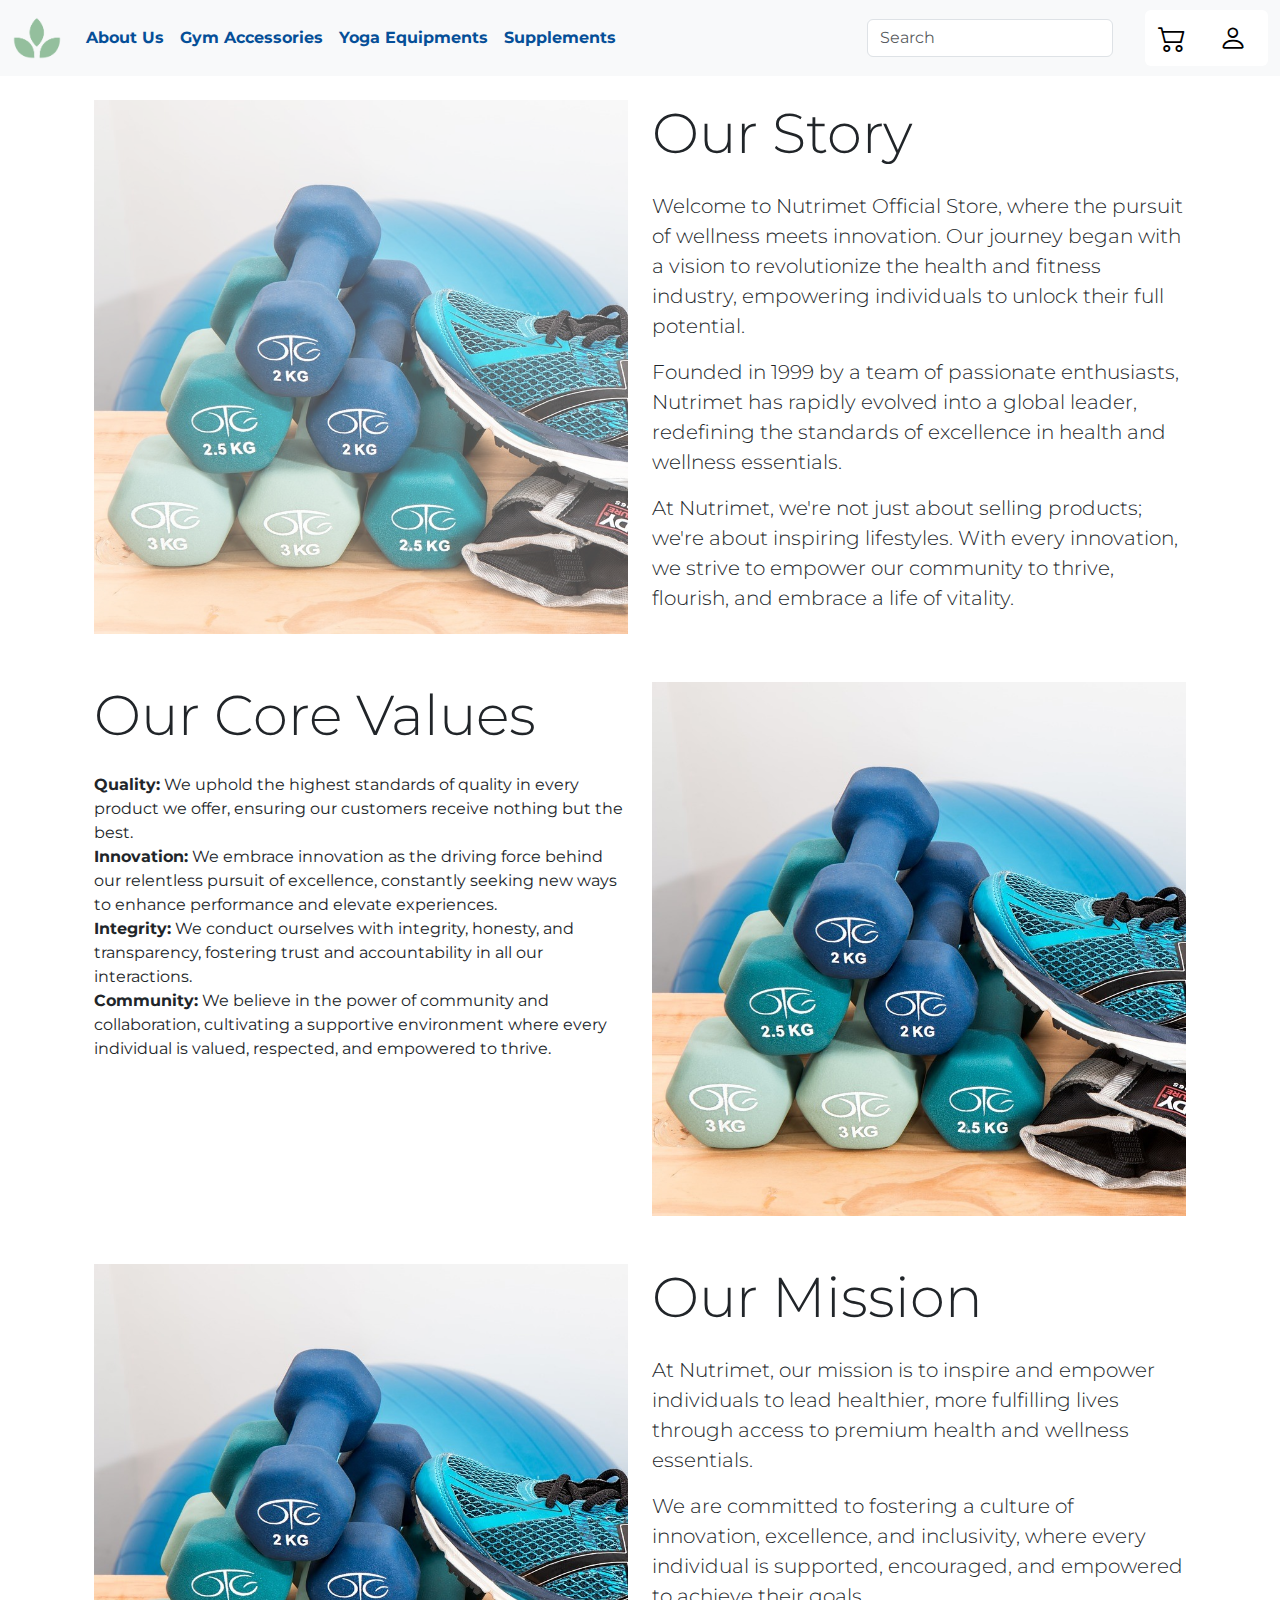
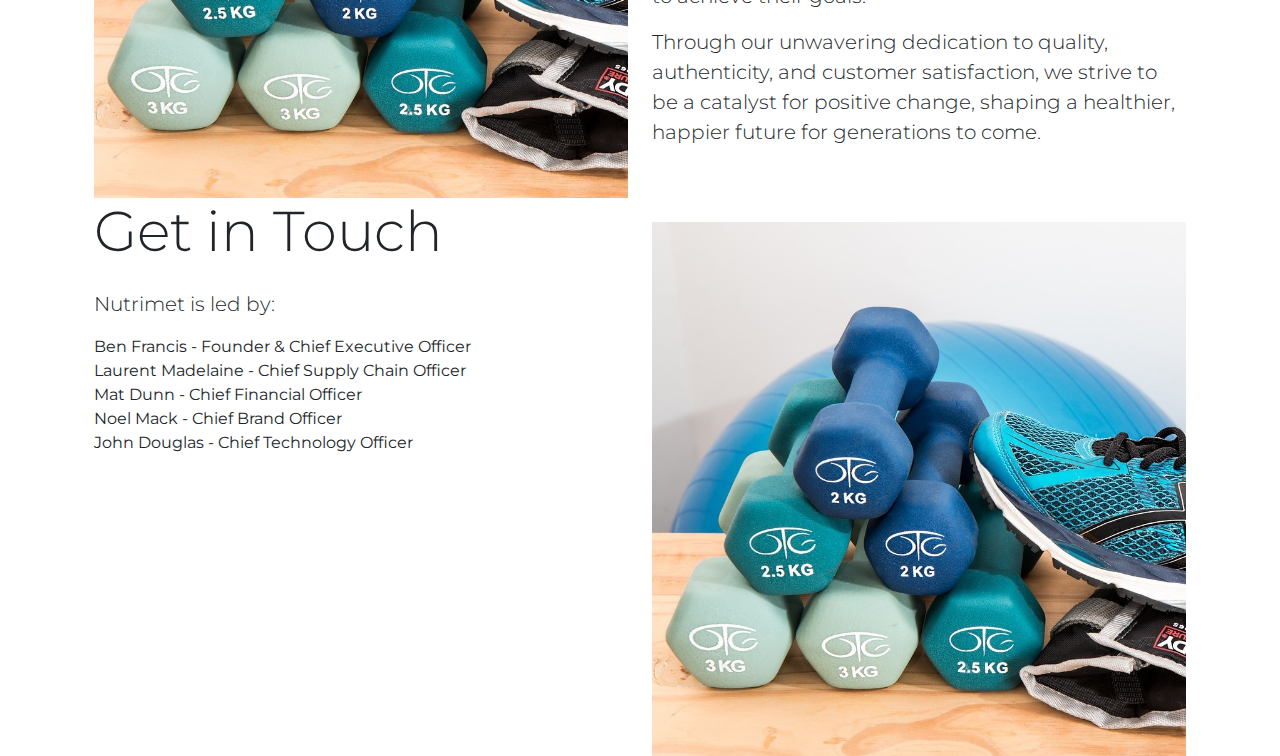
==== html/aboutus.html @ d19e6b99 "resolved" ====
<!DOCTYPE html>
<html lang="en">

<head>
    <meta charset="UTF-8">
    <meta name="viewport" content="width=device-width, initial-scale=1.0">
    <!-- Favicon -->
    <link rel="icon" href="./media/images/logo/main.png" type="image/x-icon" />
    <title>Nutrimet Official Store - Health & Wellness Essentials</title>
    <!-- Bootstrap CSS | JS | Icons CDN links -->
    <link href="https://cdn.jsdelivr.net/npm/bootstrap@5.3.3/dist/css/bootstrap.min.css" rel="stylesheet"
        integrity="sha384-QWTKZyjpPEjISv5WaRU9OFeRpok6YctnYmDr5pNlyT2bRjXh0JMhjY6hW+ALEwIH" crossorigin="anonymous">
    <script src="https://cdn.jsdelivr.net/npm/bootstrap@5.3.3/dist/js/bootstrap.bundle.min.js"
        integrity="sha384-YvpcrYf0tY3lHB60NNkmXc5s9fDVZLESaAA55NDzOxhy9GkcIdslK1eN7N6jIeHz"
        crossorigin="anonymous"></script>
    <link rel="stylesheet" href="https://cdn.jsdelivr.net/npm/bootstrap-icons@1.11.3/font/bootstrap-icons.min.css">
    <!-- Google Fonts -->
    <link rel="preconnect" href="https://fonts.googleapis.com">
    <link rel="preconnect" href="https://fonts.gstatic.com" crossorigin>
    <link
        href="https://fonts.googleapis.com/css2?family=Lato:ital,wght@0,100;0,300;0,400;0,700;0,900;1,100;1,300;1,400;1,700;1,900&family=Lexend:wght@100..900&family=Montserrat:ital,wght@0,100..900;1,100..900&family=Roboto+Flex:opsz,wght@8..144,100..1000&family=Roboto+Mono:ital,wght@0,100..700;1,100..700&family=Roboto:ital,wght@0,100;0,300;0,400;0,500;0,700;0,900;1,100;1,300;1,400;1,500;1,700;1,900&display=swap"
        rel="stylesheet">
    <!-- jQuery Reference -->
    <script src="https://code.jquery.com/jquery-3.6.0.min.js"></script>
    <!-- External CSS -->
    <link href="../css/common.css" rel="stylesheet">
    <link href="../css/about.css" rel="stylesheet">
    <!-- External JS -->
    <script src="../js/common.js"></script>
    <script src="../js/about.js"></script>
    <!-- Naming convension:
    IDs - underscore(_)
    Class - dash(-) -->
</head>

<body>
    <!-- Navbar -->
    <!-- Copy in other pages -->
    <nav class="navbar navbar-expand-lg fixed-top bg-light" id="navbar_id">
        <div class="container-fluid">
            <a class="navbar-brand active" href="../index.html">
                <img src="../media/images/logo/main.png" alt="Nutrimet" width="50">
            </a>
            <button class="navbar-toggler" type="button" data-bs-toggle="collapse" data-bs-target="#navbar_supported_content" aria-controls="navbar_supported_content" aria-expanded="false" aria-label="Toggle navigation">
                <span class="navbar-toggler-icon"></span>
            </button>
            <div class="collapse navbar-collapse" id="navbar_supported_content">
                <ul class="navbar-nav me-auto mb-2 mb-lg-0 fw-bold">     
                    <li class="nav-item">
                        <a class="nav-link" aria-current="page" href="#">About Us</a>
                    </li>               
                    <li class="nav-item">
                        <a class="nav-link" aria-current="page" href="#">Gym Accessories</a>
                    </li>
                    <li class="nav-item">
                        <a class="nav-link" aria-current="page" href="#">Yoga Equipments</a>
                    </li>
                    <li class="nav-item">
                        <a class="nav-link" aria-current="page" href="#">Supplements</a>
                    </li>                    
                </ul>
                <form class="d-flex pe-4" role="search">
                    <input class="form-control me-2" type="search" placeholder="Search" aria-label="Search">                
                </form>

                <div class="btn-group align-items-center d-flex" role="group" id="nav_icons">
                    <button type="button" class="btn" id="nav_cart_button">
                        <i class="bi bi-cart2 fs-3"></i>
                        <span class="position-absolute top-0 start-90 translate-middle badge rounded-pill bg-danger mt-2" id="cart_items_badge"></span>
                        <a id="nav_cart" class="ps-2 text-decoration-none"></a>
                    </button>
                    <button type="button" class="btn" id="nav_login_button">
                        <i class="bi bi-person fs-3"></i>
                        <a id="nav_login" class="ps-2 text-decoration-none"></a>
                    </button>
                </div>                           

            </div>
        </div>
    </nav>

    <!-- About Us Content -->
    <div class="container">
        <section id="about-us" class="container">
            <div class="row" style="margin-top: 100px;">
                <!-- Our Story -->
                <div class="col-lg-6">
                    <img id="leadership-image" src="../media/images/test.jpg" alt="Our Story" class="img-fluid">
                </div>
                <div class="col-lg-6">
                    <h2 class="display-4 mb-4">Our Story</h2>
                    <p class="lead">Welcome to Nutrimet Official Store, where the pursuit of wellness meets innovation.
                        Our journey began with a vision to revolutionize the health and fitness industry, empowering
                        individuals to unlock their full potential.</p>
                    <p class="lead">Founded in 1999 by a team of passionate enthusiasts, Nutrimet has rapidly evolved
                        into a global leader, redefining the standards of excellence in health and wellness essentials.
                    </p>
                    <p class="lead">At Nutrimet, we're not just about selling products; we're about inspiring
                        lifestyles. With every innovation, we strive to empower our community to thrive, flourish, and
                        embrace a life of vitality.</p>
                </div>
            </div>
            <div class="row mt-5">
                <!-- Our Core Values -->
                <div class="col-lg-6 order-lg-2">
                    <img id="leadership-image" src="../media/images/test.jpg" alt="Our Core Values"
                        class="img-fluid">
                </div>
                <div class="col-lg-6 order-lg-1">
                    <h2 class="display-4 mb-4">Our Core Values</h2>
                    <ul class="list-unstyled">
                        <li><strong>Quality:</strong> We uphold the highest standards of quality in every product we
                            offer, ensuring our customers receive nothing but the best.</li>
                        <li><strong>Innovation:</strong> We embrace innovation as the driving force behind our
                            relentless pursuit of excellence, constantly seeking new ways to enhance performance and
                            elevate experiences.</li>
                        <li><strong>Integrity:</strong> We conduct ourselves with integrity, honesty, and transparency,
                            fostering trust and accountability in all our interactions.</li>
                        <li><strong>Community:</strong> We believe in the power of community and collaboration,
                            cultivating a supportive environment where every individual is valued, respected, and
                            empowered to thrive.</li>
                    </ul>
                </div>
            </div>
            <div class="row mt-5">
                <!-- Our Mission -->
                <div class="col-lg-6">
                    <img id="leadership-image" src="../media/images/test.jpg" alt="Our Mission"
                        class="img-fluid">
                </div>
                <div class="col-lg-6">
                    <h2 class="display-4 mb-4">Our Mission</h2>
                    <p class="lead">At Nutrimet, our mission is to inspire and empower individuals to lead healthier,
                        more fulfilling lives through access to premium health and wellness essentials.</p>
                    <p class="lead">We are committed to fostering a culture of innovation, excellence, and inclusivity,
                        where every individual is supported, encouraged, and empowered to achieve their goals.</p>
                    <p class="lead">Through our unwavering dedication to quality, authenticity, and customer
                        satisfaction, we strive to be a catalyst for positive change, shaping a healthier, happier
                        future for generations to come.</p>
                </div>
            </div>
            <!-- Get in Touch -->

            <div class="row">
                <div class="col-lg-6">
                    <h2 class="display-4 mb-4">Get in Touch</h2>
                    <p class="lead">Nutrimet is led by:</p>
                    <ul class="list-unstyled">
                        <li>Ben Francis - Founder & Chief Executive Officer</li>
                        <li>Laurent Madelaine - Chief Supply Chain Officer</li>
                        <li>Mat Dunn - Chief Financial Officer</li>
                        <li>Noel Mack - Chief Brand Officer</li>
                        <li>John Douglas - Chief Technology Officer</li>
                    </ul>
                </div>
                <div class="col-lg-6">
                    <img id="leadership-image" img src="../media/images/test.jpg" alt="Leadership Team"
                        class="img-fluid mt-4">
                </div>
            </div>

        </section>        
        <script src="https://cdn.jsdelivr.net/npm/bootstrap@5.3.3/dist/js/bootstrap.bundle.min.js"></script>

</body>

</html>
---- css/common.css ----
body {
    font-family: 'Montserrat', sans-serif;
}


.nav-link {    
    color: #054F98;    
    transition: background-color 0.3s ease;
    padding-left: 20px;
    border-radius: 20px;
}

.nav-link:hover {
    background-color: #054F98;
    color: white;
    padding-left: 20px;
    border-radius: 20px;
}

#nav_icons {
    margin-top: 10px;
}

#nav_icons button {
    background-color: #054F98;
    color: white;    
}

#nav_cart::before {
    content: 'Your Cart';
    color: white;
}

#nav_login::before {
    content: 'Login/Signup';
    color: white;
}

footer .btn-group {
    padding: 0px 100px;
}

footer #payment_images img {
    width: 10%;
}

/* Media query for screens with a minimum width of 768 pixels and a maximum of 1023 pixels (typical for tablets) */
@media only screen and (min-width: 768px) and (max-width: 1024px) {

}

/* Media query for screens with a minimum width of 1024 pixels (typical for desktops) */
@media only screen and (min-width: 1025px)  {
    #nav_icons {
        margin: 0;
    }
    
    #nav_icons button {
        background-color: white;
        color: black;    
    }

    #nav_cart::before, #nav_login::before {
        content: '';
    }

    footer .btn-group {
        padding: 0px 500px;
    }

    footer #payment_images img {
        width: 5%;
    }
}
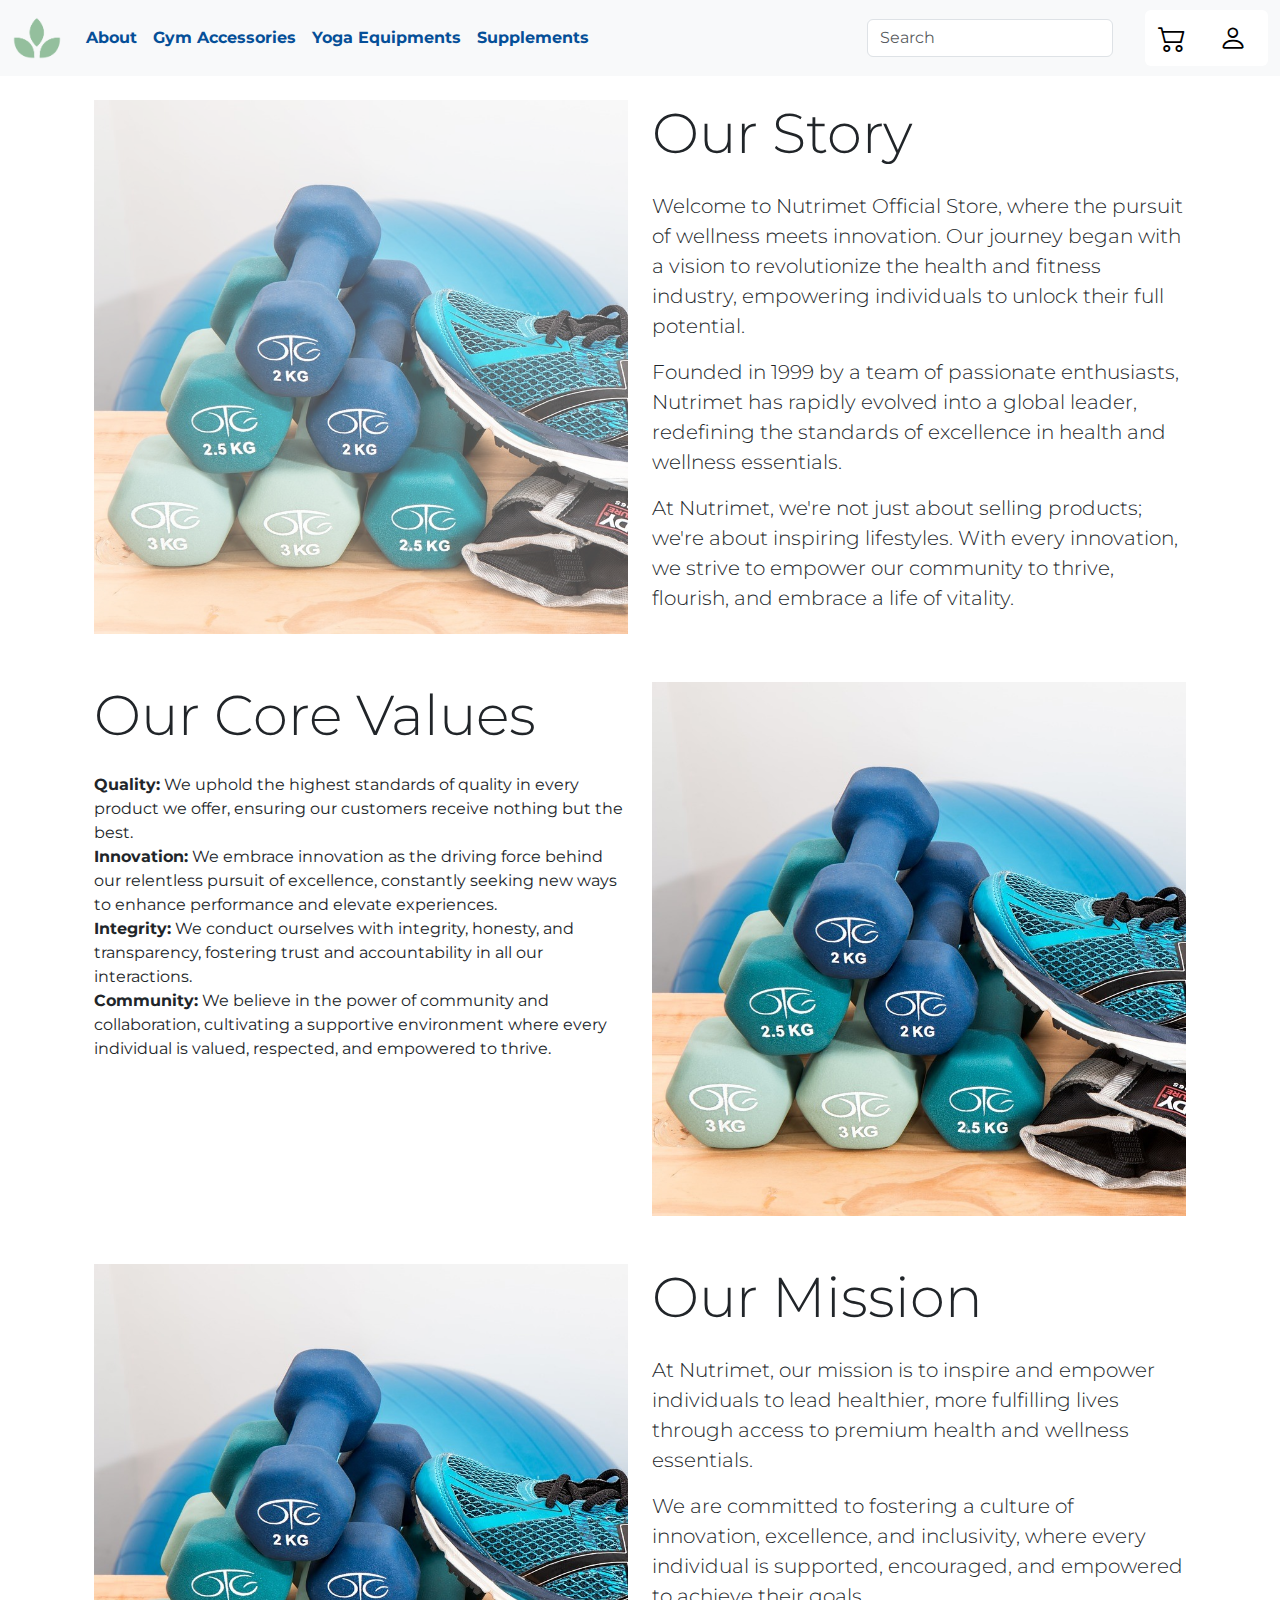
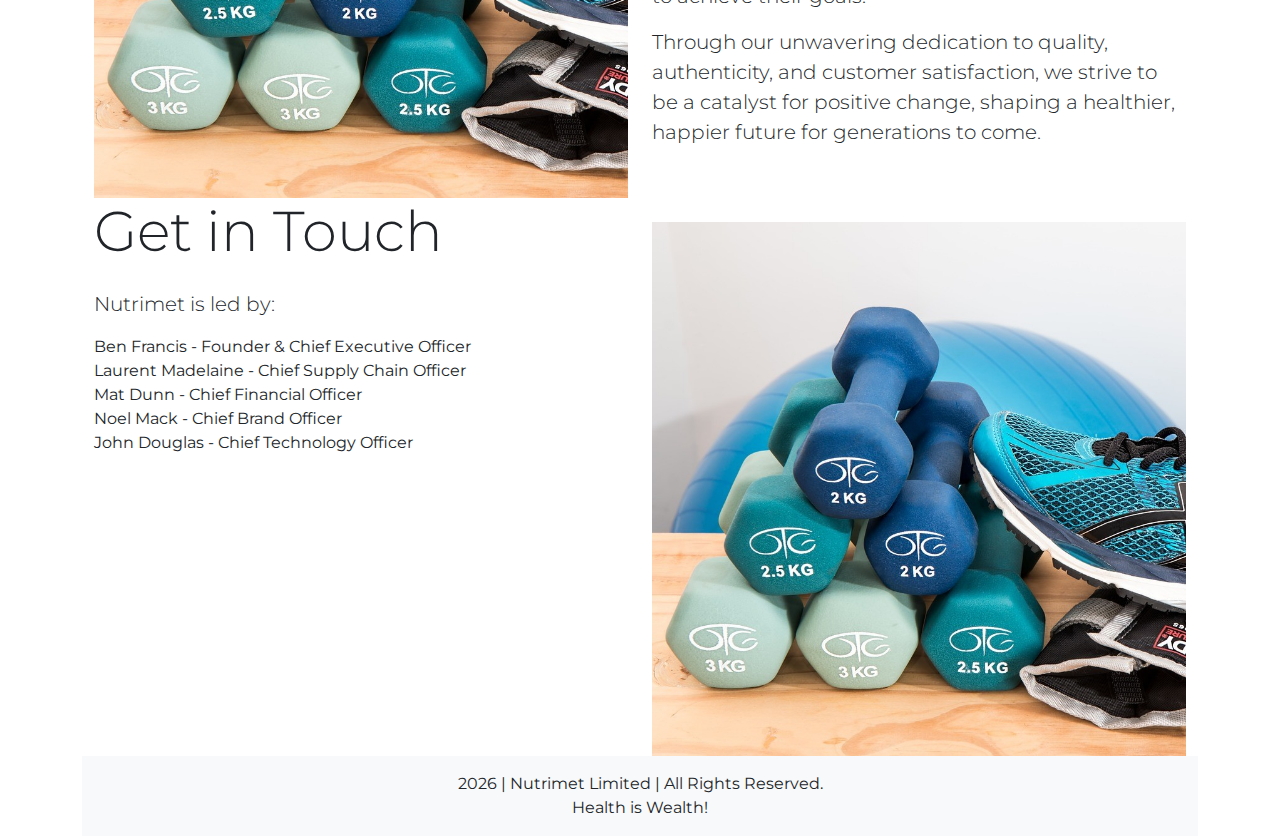
==== commit 29518e56: "Fixed FavIcon, Navbar and Footer for all Pages" ====
--- a/html/aboutus.html
+++ b/html/aboutus.html
@@ -5,8 +5,8 @@
     <meta charset="UTF-8">
     <meta name="viewport" content="width=device-width, initial-scale=1.0">
     <!-- Favicon -->
-    <link rel="icon" href="./media/images/logo/main.png" type="image/x-icon" />
-    <title>Nutrimet Official Store - Health & Wellness Essentials</title>
+    <link rel="icon" href="../media/images/logo/main.png" type="image/x-icon" />
+    <title>Nutrimet | About Us</title>
     <!-- Bootstrap CSS | JS | Icons CDN links -->
     <link href="https://cdn.jsdelivr.net/npm/bootstrap@5.3.3/dist/css/bootstrap.min.css" rel="stylesheet"
         integrity="sha384-QWTKZyjpPEjISv5WaRU9OFeRpok6YctnYmDr5pNlyT2bRjXh0JMhjY6hW+ALEwIH" crossorigin="anonymous">
@@ -47,16 +47,16 @@
             <div class="collapse navbar-collapse" id="navbar_supported_content">
                 <ul class="navbar-nav me-auto mb-2 mb-lg-0 fw-bold">     
                     <li class="nav-item">
-                        <a class="nav-link" aria-current="page" href="#">About Us</a>
+                        <a class="nav-link" aria-current="page" href="./aboutus.html">About</a>
                     </li>               
                     <li class="nav-item">
-                        <a class="nav-link" aria-current="page" href="#">Gym Accessories</a>
+                        <a class="nav-link" aria-current="page" href="./products.html">Gym Accessories</a>
                     </li>
                     <li class="nav-item">
-                        <a class="nav-link" aria-current="page" href="#">Yoga Equipments</a>
+                        <a class="nav-link" aria-current="page" href="./products.html">Yoga Equipments</a>
                     </li>
                     <li class="nav-item">
-                        <a class="nav-link" aria-current="page" href="#">Supplements</a>
+                        <a class="nav-link" aria-current="page" href="./products.html">Supplements</a>
                     </li>                    
                 </ul>
                 <form class="d-flex pe-4" role="search">
@@ -159,7 +159,21 @@
                 </div>
             </div>
 
-        </section>        
+        </section>      
+        
+        <!-- Footer -->
+    <!-- Copy in other pages -->
+    <footer class="d-flex flex-column justify-content-center text-center">
+        <div class="bg-body-tertiary">
+            <p class="pt-3">
+                <span id="current_Year"></span> |
+                Nutrimet Limited |
+                All Rights Reserved.
+                <br>
+                Health is Wealth!
+            </p>
+        </div>
+    </footer>
         <script src="https://cdn.jsdelivr.net/npm/bootstrap@5.3.3/dist/js/bootstrap.bundle.min.js"></script>
 
 </body>
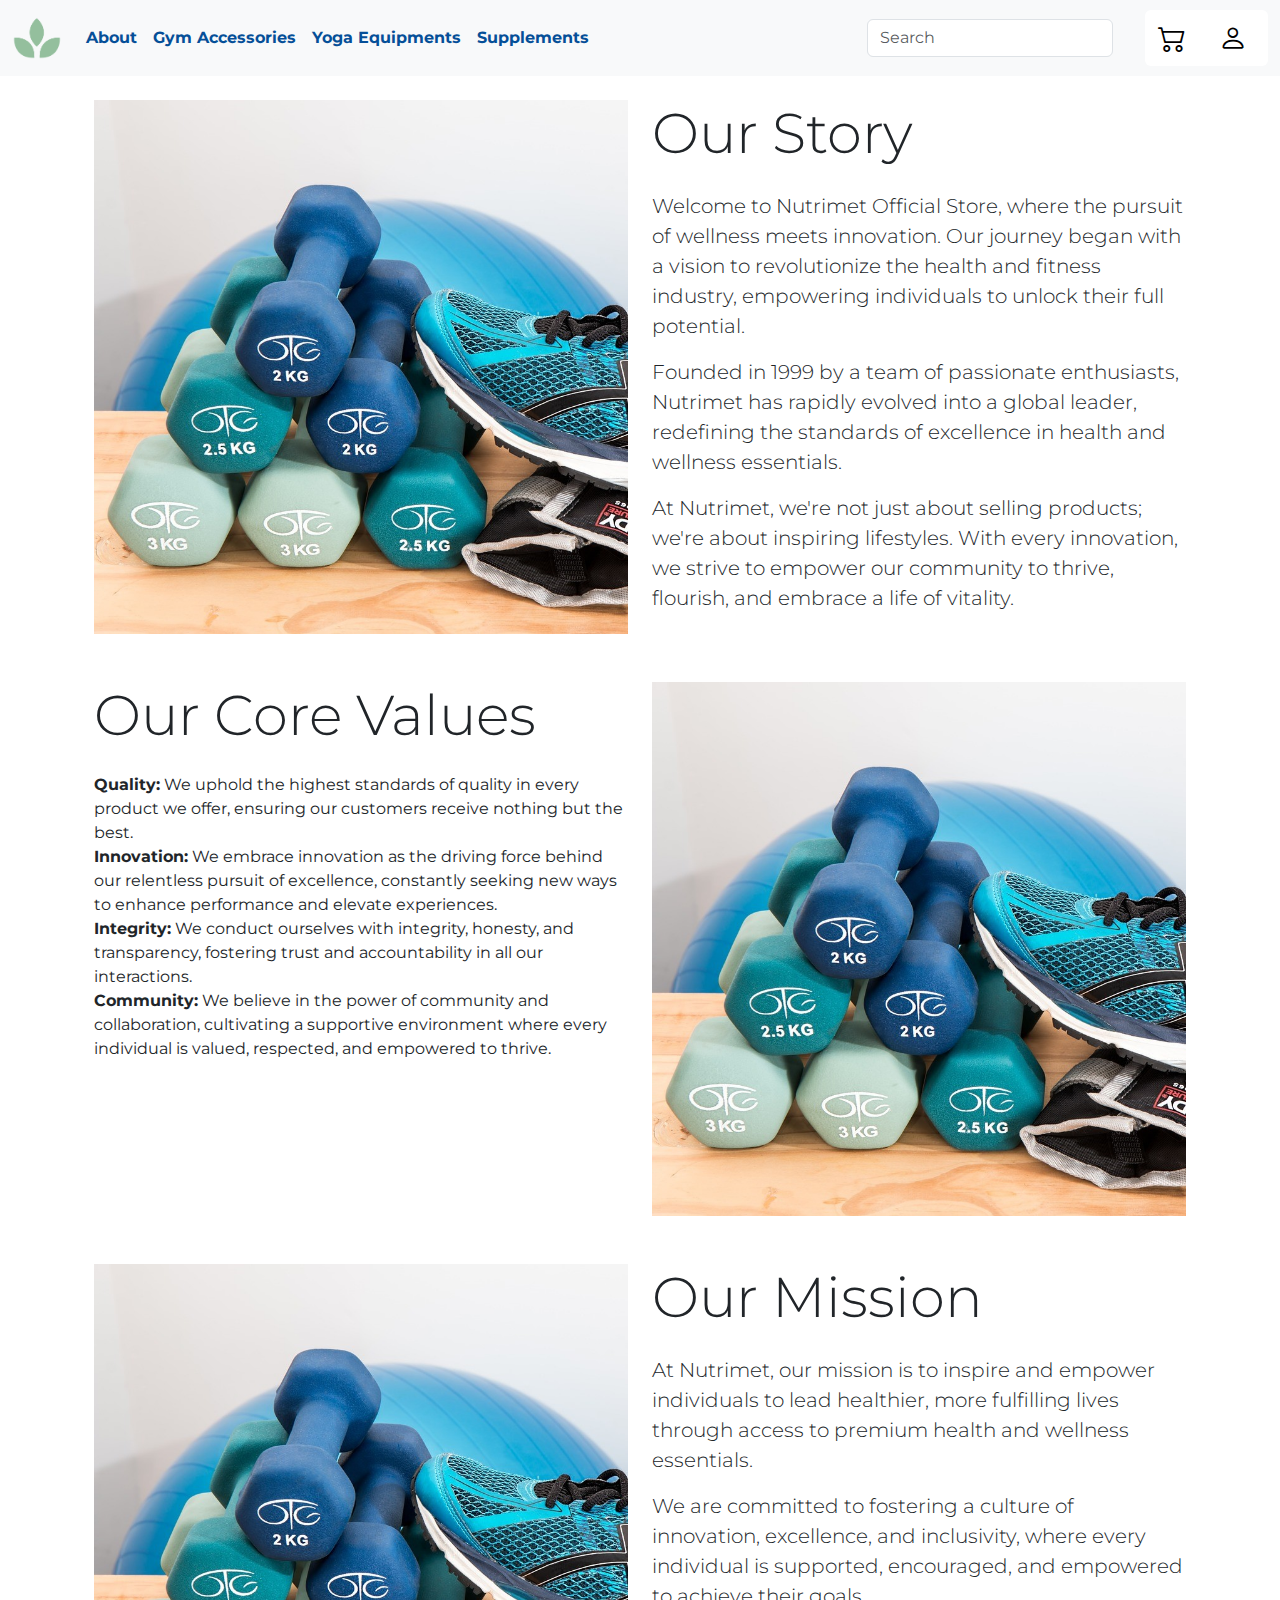
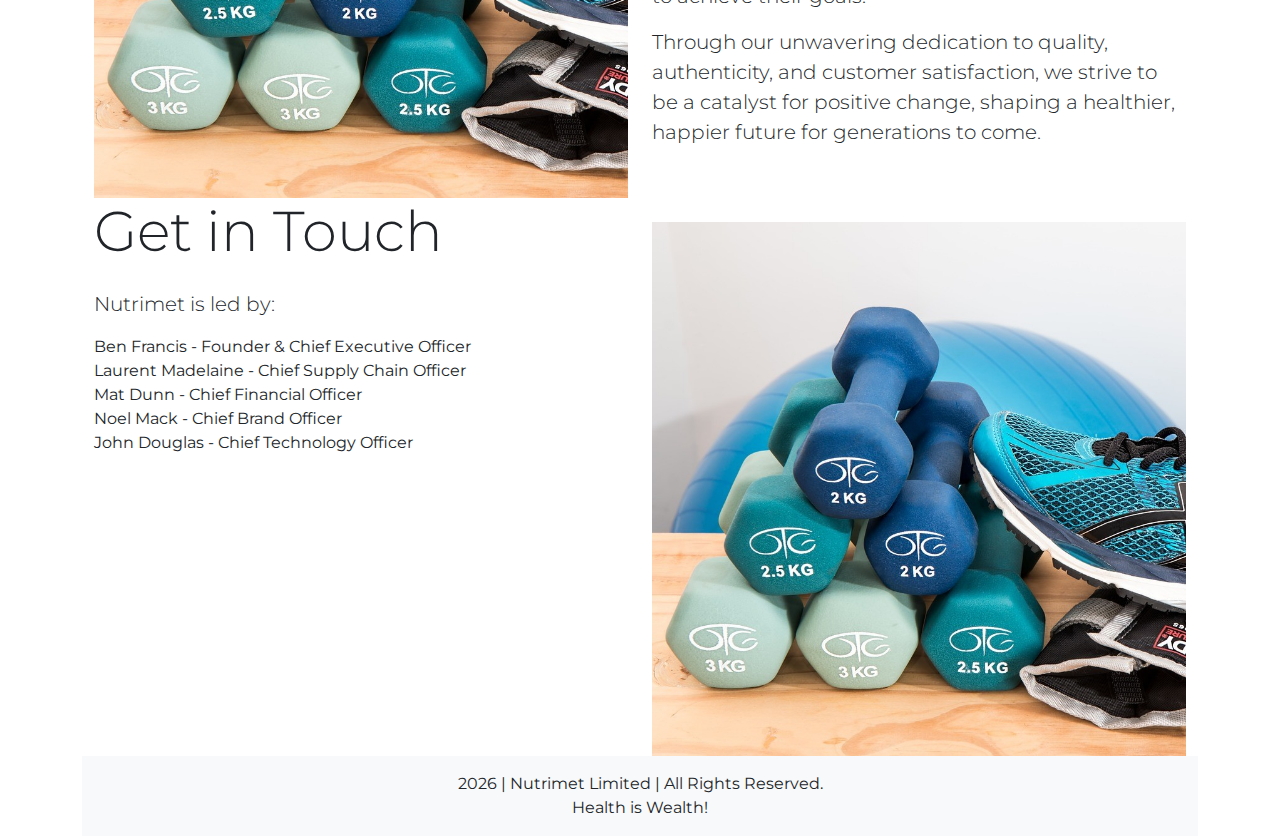
==== commit 096d3ee1: "fixed href error in product cards" ====
--- a/html/aboutus.html
+++ b/html/aboutus.html
@@ -34,6 +34,7 @@
 </head>
 
 <body>
+    
     <!-- Navbar -->
     <!-- Copy in other pages -->
     <nav class="navbar navbar-expand-lg fixed-top bg-light" id="navbar_id">
@@ -41,14 +42,16 @@
             <a class="navbar-brand active" href="../index.html">
                 <img src="../media/images/logo/main.png" alt="Nutrimet" width="50">
             </a>
-            <button class="navbar-toggler" type="button" data-bs-toggle="collapse" data-bs-target="#navbar_supported_content" aria-controls="navbar_supported_content" aria-expanded="false" aria-label="Toggle navigation">
+            <button class="navbar-toggler" type="button" data-bs-toggle="collapse"
+                data-bs-target="#navbar_supported_content" aria-controls="navbar_supported_content"
+                aria-expanded="false" aria-label="Toggle navigation">
                 <span class="navbar-toggler-icon"></span>
             </button>
             <div class="collapse navbar-collapse" id="navbar_supported_content">
-                <ul class="navbar-nav me-auto mb-2 mb-lg-0 fw-bold">     
+                <ul class="navbar-nav me-auto mb-2 mb-lg-0 fw-bold">
                     <li class="nav-item">
                         <a class="nav-link" aria-current="page" href="./aboutus.html">About</a>
-                    </li>               
+                    </li>
                     <li class="nav-item">
                         <a class="nav-link" aria-current="page" href="./products.html">Gym Accessories</a>
                     </li>
@@ -57,28 +60,27 @@
                     </li>
                     <li class="nav-item">
                         <a class="nav-link" aria-current="page" href="./products.html">Supplements</a>
-                    </li>                    
+                    </li>
                 </ul>
                 <form class="d-flex pe-4" role="search">
-                    <input class="form-control me-2" type="search" placeholder="Search" aria-label="Search">                
+                    <input class="form-control me-2" type="search" placeholder="Search" aria-label="Search">
                 </form>
-
                 <div class="btn-group align-items-center d-flex" role="group" id="nav_icons">
                     <button type="button" class="btn" id="nav_cart_button">
                         <i class="bi bi-cart2 fs-3"></i>
-                        <span class="position-absolute top-0 start-90 translate-middle badge rounded-pill bg-danger mt-2" id="cart_items_badge"></span>
+                        <span
+                            class="position-absolute top-0 start-90 translate-middle badge rounded-pill bg-danger mt-2"
+                            id="cart_items_badge"></span>
                         <a id="nav_cart" class="ps-2 text-decoration-none"></a>
                     </button>
                     <button type="button" class="btn" id="nav_login_button">
                         <i class="bi bi-person fs-3"></i>
                         <a id="nav_login" class="ps-2 text-decoration-none"></a>
                     </button>
-                </div>                           
-
+                </div>
             </div>
         </div>
     </nav>
-
     <!-- About Us Content -->
     <div class="container">
         <section id="about-us" class="container">
@@ -103,8 +105,7 @@
             <div class="row mt-5">
                 <!-- Our Core Values -->
                 <div class="col-lg-6 order-lg-2">
-                    <img id="leadership-image" src="../media/images/test.jpg" alt="Our Core Values"
-                        class="img-fluid">
+                    <img id="leadership-image" src="../media/images/test.jpg" alt="Our Core Values" class="img-fluid">
                 </div>
                 <div class="col-lg-6 order-lg-1">
                     <h2 class="display-4 mb-4">Our Core Values</h2>
@@ -125,8 +126,7 @@
             <div class="row mt-5">
                 <!-- Our Mission -->
                 <div class="col-lg-6">
-                    <img id="leadership-image" src="../media/images/test.jpg" alt="Our Mission"
-                        class="img-fluid">
+                    <img id="leadership-image" src="../media/images/test.jpg" alt="Our Mission" class="img-fluid">
                 </div>
                 <div class="col-lg-6">
                     <h2 class="display-4 mb-4">Our Mission</h2>
@@ -140,7 +140,6 @@
                 </div>
             </div>
             <!-- Get in Touch -->
-
             <div class="row">
                 <div class="col-lg-6">
                     <h2 class="display-4 mb-4">Get in Touch</h2>
@@ -158,24 +157,21 @@
                         class="img-fluid mt-4">
                 </div>
             </div>
-
-        </section>      
-        
+        </section>
         <!-- Footer -->
-    <!-- Copy in other pages -->
-    <footer class="d-flex flex-column justify-content-center text-center">
-        <div class="bg-body-tertiary">
-            <p class="pt-3">
-                <span id="current_Year"></span> |
-                Nutrimet Limited |
-                All Rights Reserved.
-                <br>
-                Health is Wealth!
-            </p>
-        </div>
-    </footer>
+        <!-- Copy in other pages -->
+        <footer class="d-flex flex-column justify-content-center text-center">
+            <div class="bg-body-tertiary">
+                <p class="pt-3">
+                    <span id="current_Year"></span> |
+                    Nutrimet Limited |
+                    All Rights Reserved.
+                    <br>
+                    Health is Wealth!
+                </p>
+            </div>
+        </footer>
         <script src="https://cdn.jsdelivr.net/npm/bootstrap@5.3.3/dist/js/bootstrap.bundle.min.js"></script>
-
 </body>
 
 </html>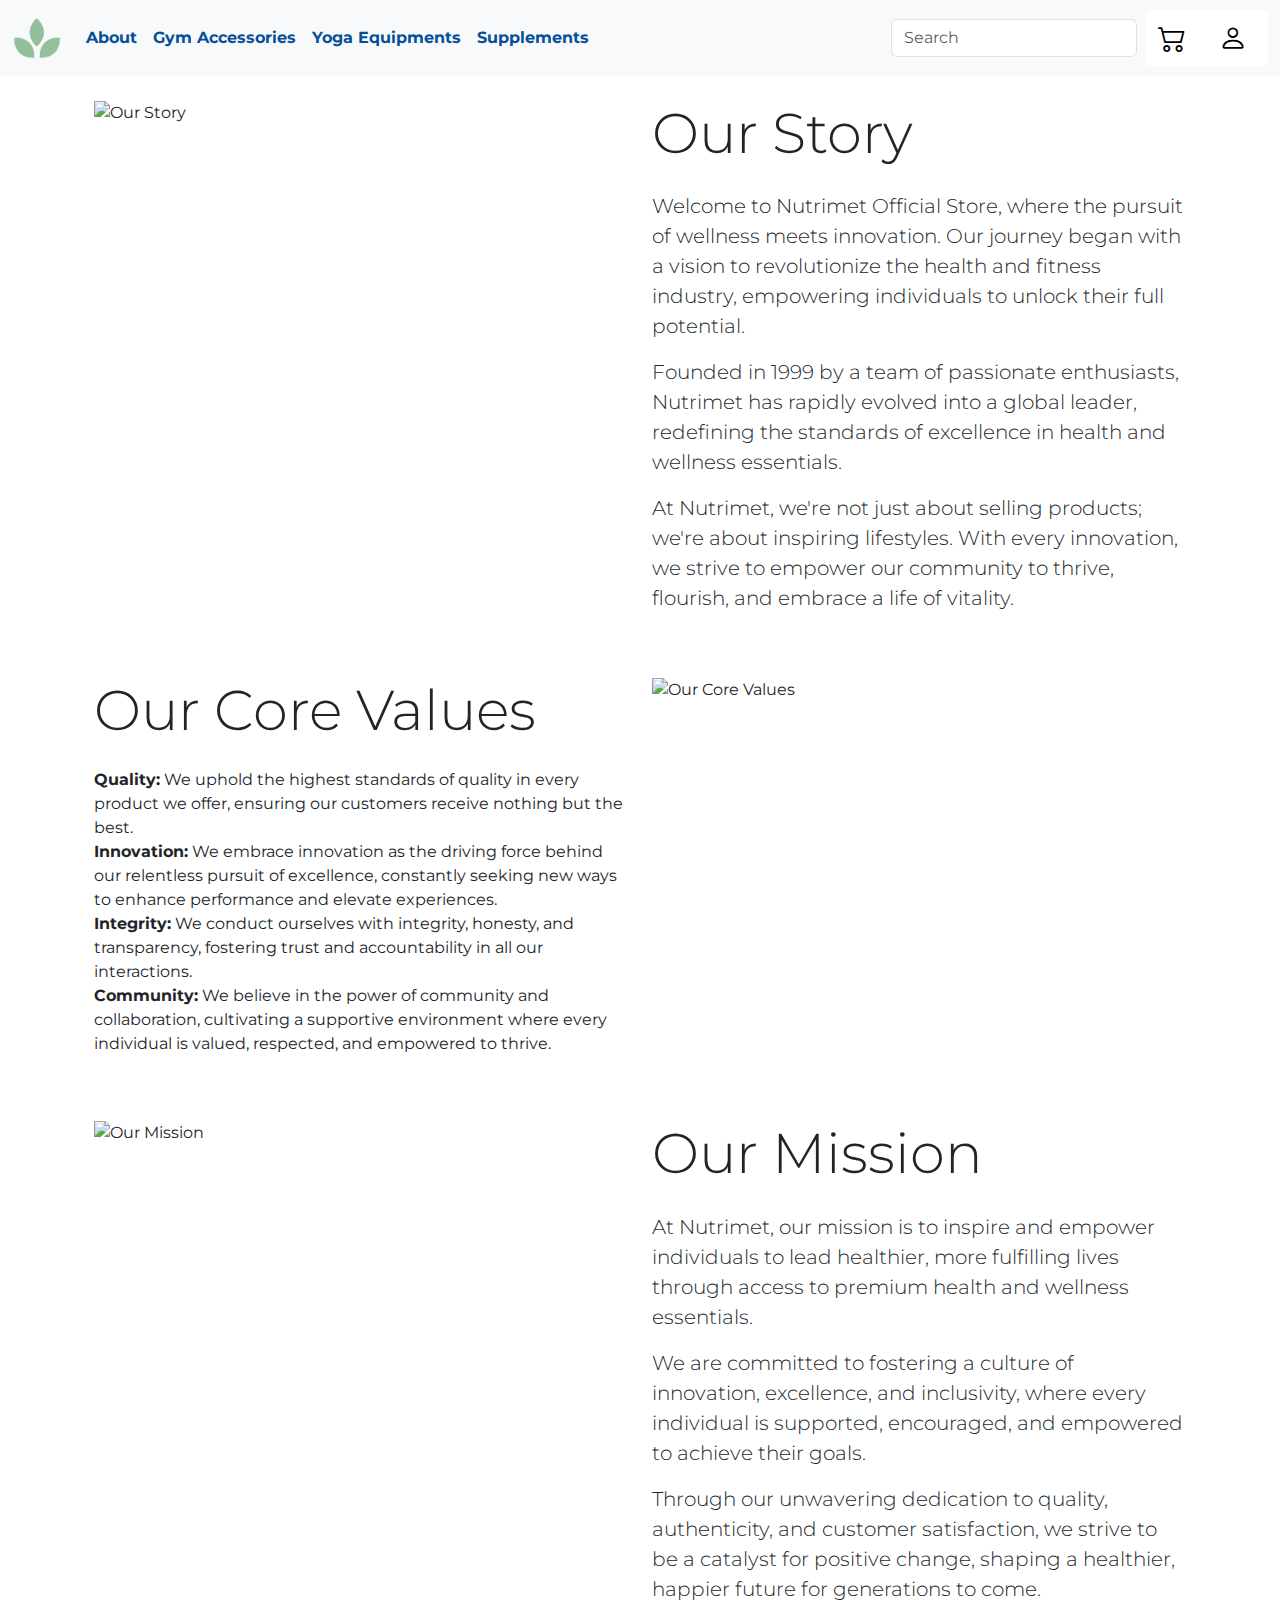
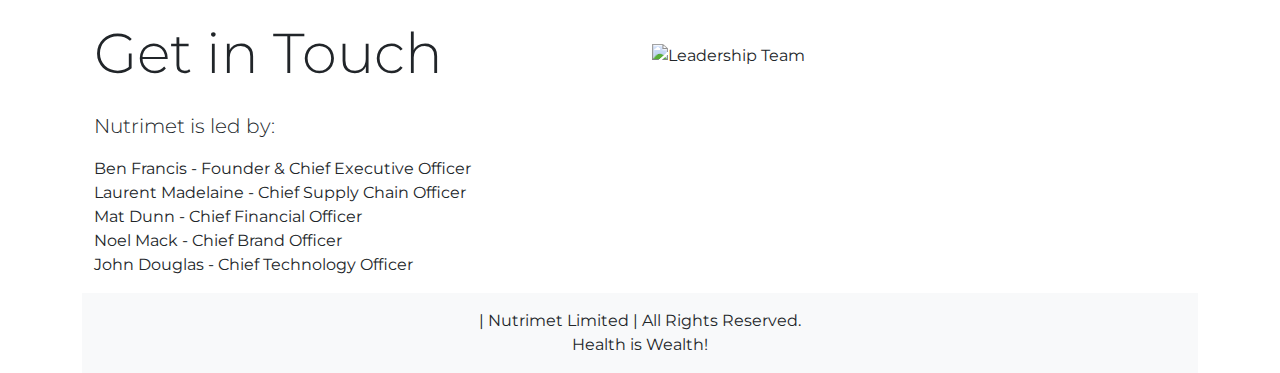
==== commit f75e81a0: "about us changes" ====
--- a/html/aboutus.html
+++ b/html/aboutus.html
@@ -26,7 +26,7 @@
     <link href="../css/common.css" rel="stylesheet">
     <link href="../css/about.css" rel="stylesheet">
     <!-- External JS -->
-    <script src="../js/common.js"></script>
+    <!-- <script src="../js/common.js"></script> -->
     <script src="../js/about.js"></script>
     <!-- Naming convension:
     IDs - underscore(_)
@@ -37,7 +37,7 @@
     
     <!-- Navbar -->
     <!-- Copy in other pages -->
-    <nav class="navbar navbar-expand-lg fixed-top bg-light" id="navbar_id">
+    <nav class="navbar navbar-expand-lg fixed-top bg-light">
         <div class="container-fluid">
             <a class="navbar-brand active" href="../index.html">
                 <img src="../media/images/logo/main.png" alt="Nutrimet" width="50">
@@ -45,24 +45,26 @@
             <button class="navbar-toggler" type="button" data-bs-toggle="collapse"
                 data-bs-target="#navbar_supported_content" aria-controls="navbar_supported_content"
                 aria-expanded="false" aria-label="Toggle navigation">
+                <span class="position-absolute translate-middle p-2 bg-danger border border-light rounded-circle"
+                    id="navbar_toggler_icon_badge"></span>
                 <span class="navbar-toggler-icon"></span>
             </button>
             <div class="collapse navbar-collapse" id="navbar_supported_content">
                 <ul class="navbar-nav me-auto mb-2 mb-lg-0 fw-bold">
                     <li class="nav-item">
-                        <a class="nav-link" aria-current="page" href="./aboutus.html">About</a>
+                        <a class="nav-link w-100" aria-current="page" href="./aboutus.html">About</a>
                     </li>
                     <li class="nav-item">
-                        <a class="nav-link" aria-current="page" href="./products.html">Gym Accessories</a>
+                        <a class="nav-link w-100" aria-current="page" href="./products.html">Gym Accessories</a>
                     </li>
                     <li class="nav-item">
-                        <a class="nav-link" aria-current="page" href="./products.html">Yoga Equipments</a>
+                        <a class="nav-link w-100" aria-current="page" href="./products.html">Yoga Equipments</a>
                     </li>
                     <li class="nav-item">
-                        <a class="nav-link" aria-current="page" href="./products.html">Supplements</a>
+                        <a class="nav-link w-100" aria-current="page" href="./products.html">Supplements</a>
                     </li>
                 </ul>
-                <form class="d-flex pe-4" role="search">
+                <form class="d-flex" role="search">
                     <input class="form-control me-2" type="search" placeholder="Search" aria-label="Search">
                 </form>
                 <div class="btn-group align-items-center d-flex" role="group" id="nav_icons">
@@ -87,7 +89,7 @@
             <div class="row" style="margin-top: 100px;">
                 <!-- Our Story -->
                 <div class="col-lg-6">
-                    <img id="leadership-image" src="../media/images/test.jpg" alt="Our Story" class="img-fluid">
+                    <img id="leadership-image" src="https://images.stockcake.com/public/f/a/c/fac8655d-a9d8-46b7-82b5-0de3aa9d5f34_large/digital-health-concept-stockcake.jpg" alt="Our Story" class="img-fluid">
                 </div>
                 <div class="col-lg-6">
                     <h2 class="display-4 mb-4">Our Story</h2>
@@ -105,7 +107,7 @@
             <div class="row mt-5">
                 <!-- Our Core Values -->
                 <div class="col-lg-6 order-lg-2">
-                    <img id="leadership-image" src="../media/images/test.jpg" alt="Our Core Values" class="img-fluid">
+                    <img id="leadership-image" src="https://images.stockcake.com/public/5/6/3/56356fd1-e6df-40ed-9b82-89e39225e809_large/health-supplement-collection-stockcake.jpg" alt="Our Core Values" class="img-fluid">
                 </div>
                 <div class="col-lg-6 order-lg-1">
                     <h2 class="display-4 mb-4">Our Core Values</h2>
@@ -126,7 +128,7 @@
             <div class="row mt-5">
                 <!-- Our Mission -->
                 <div class="col-lg-6">
-                    <img id="leadership-image" src="../media/images/test.jpg" alt="Our Mission" class="img-fluid">
+                    <img id="leadership-image" src="https://images.stockcake.com/public/0/7/b/07b9e87f-21e8-4404-84c5-8129c5631f24_large/healthy-lifestyle-concept-stockcake.jpg" alt="Our Mission" class="img-fluid">
                 </div>
                 <div class="col-lg-6">
                     <h2 class="display-4 mb-4">Our Mission</h2>
@@ -153,7 +155,7 @@
                     </ul>
                 </div>
                 <div class="col-lg-6">
-                    <img id="leadership-image" img src="../media/images/test.jpg" alt="Leadership Team"
+                    <img id="leadership-image" img src="https://images.stockcake.com/public/4/a/3/4a3f9ee2-159e-45ab-a5a8-49e183a94ef3_large/outdoor-tai-chi-stockcake.jpg" alt="Leadership Team"
                         class="img-fluid mt-4">
                 </div>
             </div>
@@ -172,6 +174,7 @@
             </div>
         </footer>
         <script src="https://cdn.jsdelivr.net/npm/bootstrap@5.3.3/dist/js/bootstrap.bundle.min.js"></script>
+        <script src="../js/about.js"></script>
 </body>
 
 </html>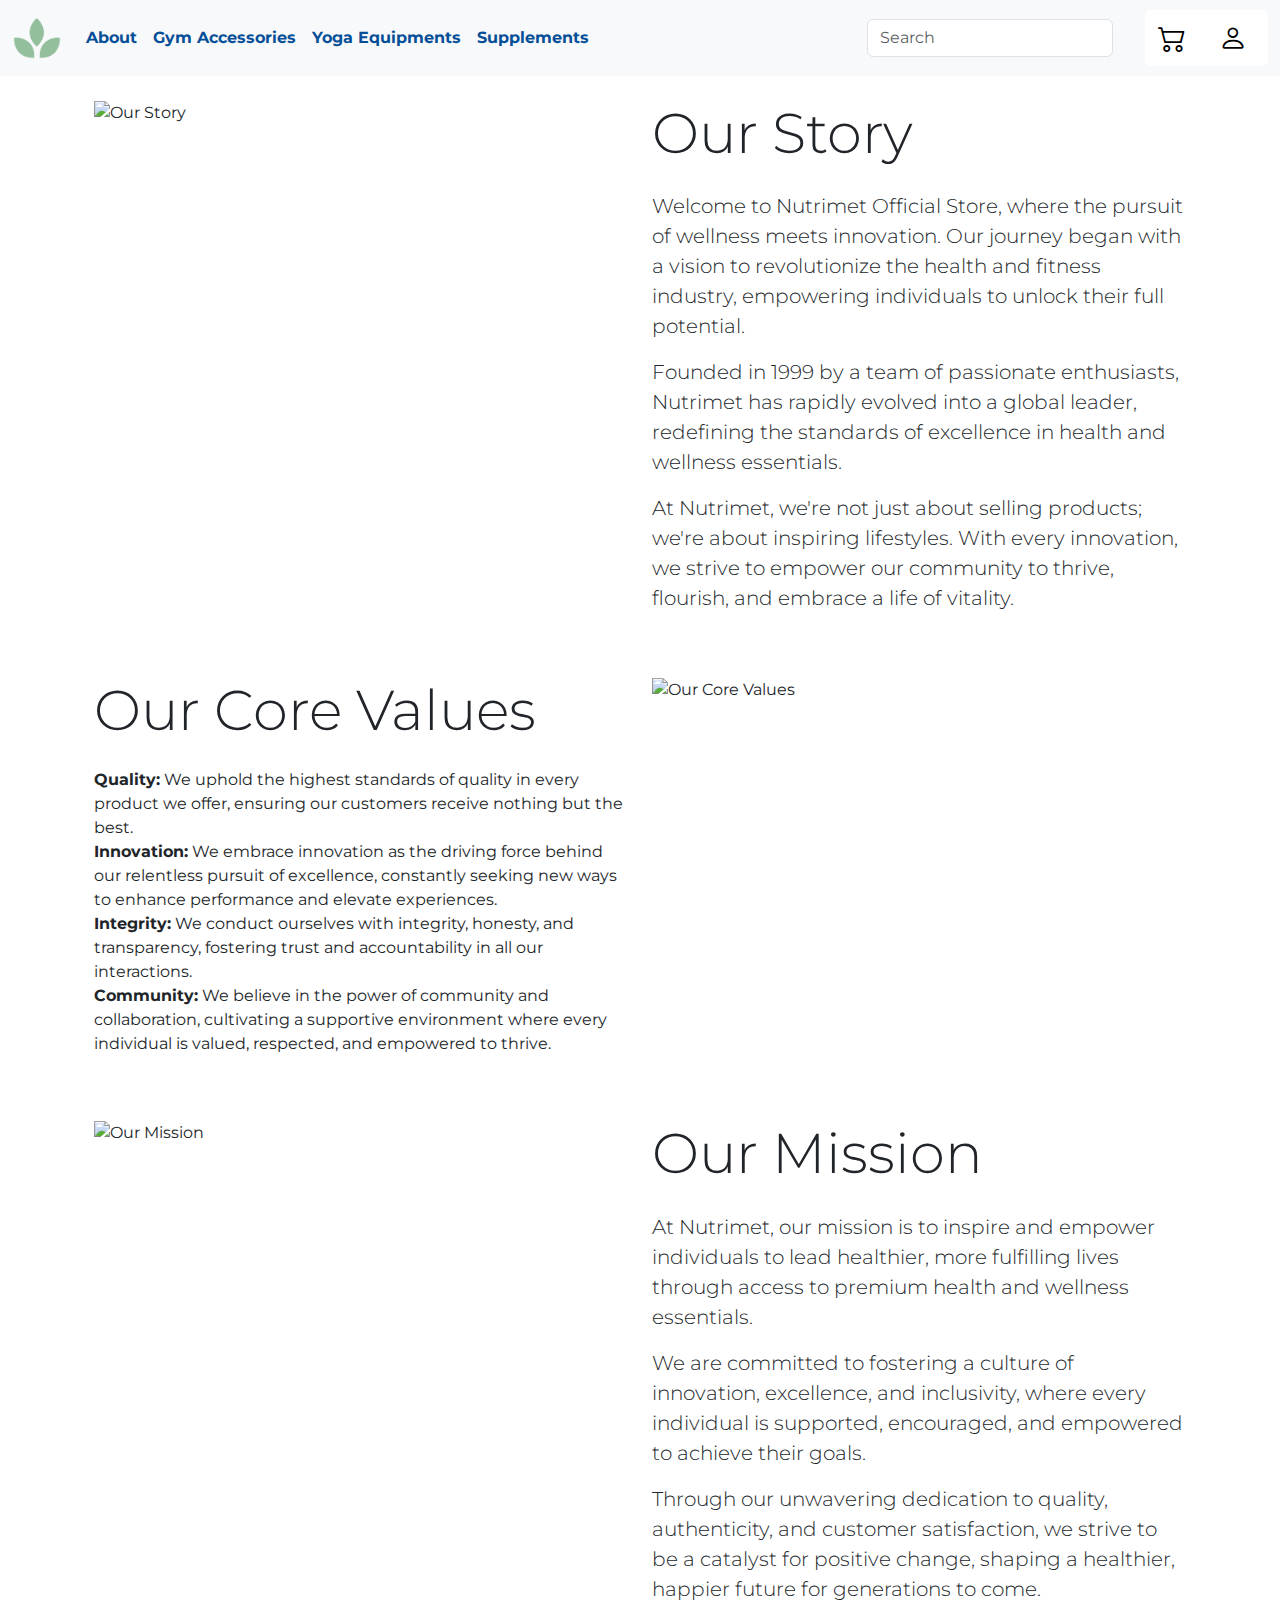
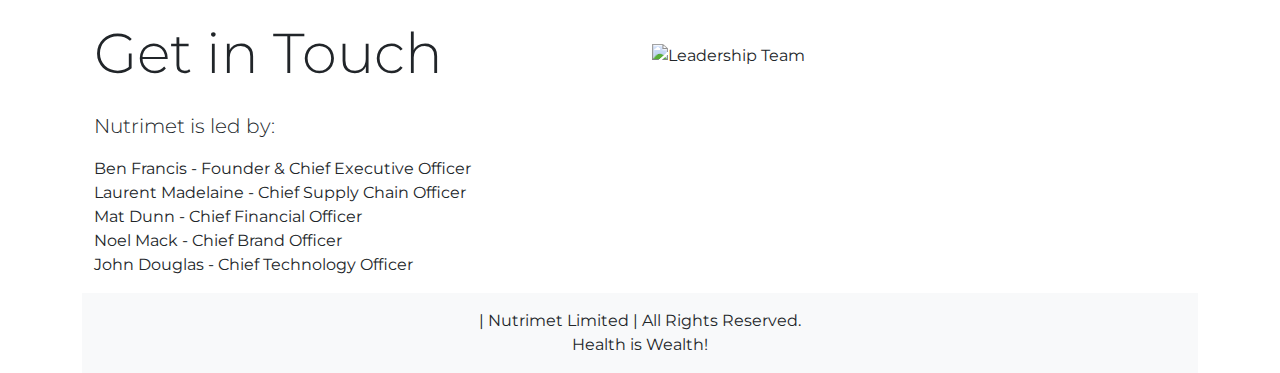
==== commit faef8321: "search functionality started" ====
--- a/html/aboutus.html
+++ b/html/aboutus.html
@@ -64,8 +64,8 @@
                         <a class="nav-link w-100" aria-current="page" href="./products.html">Supplements</a>
                     </li>
                 </ul>
-                <form class="d-flex" role="search">
-                    <input class="form-control me-2" type="search" placeholder="Search" aria-label="Search">
+                <form class="d-flex pe-4" role="search">
+                    <input class="form-control me-2" type="search" placeholder="Search" aria-label="Search" id="search_input">
                 </form>
                 <div class="btn-group align-items-center d-flex" role="group" id="nav_icons">
                     <button type="button" class="btn" id="nav_cart_button">
--- a/css/common.css
+++ b/css/common.css
@@ -36,8 +36,13 @@
     color: white;
 }
 
+#navbar_toggler_icon_badge {
+    margin-left: 40px;
+    display: none;
+}
+
 footer .btn-group {
-    padding: 0px 100px;
+    padding: 0px 20px;
 }
 
 footer #payment_images img {
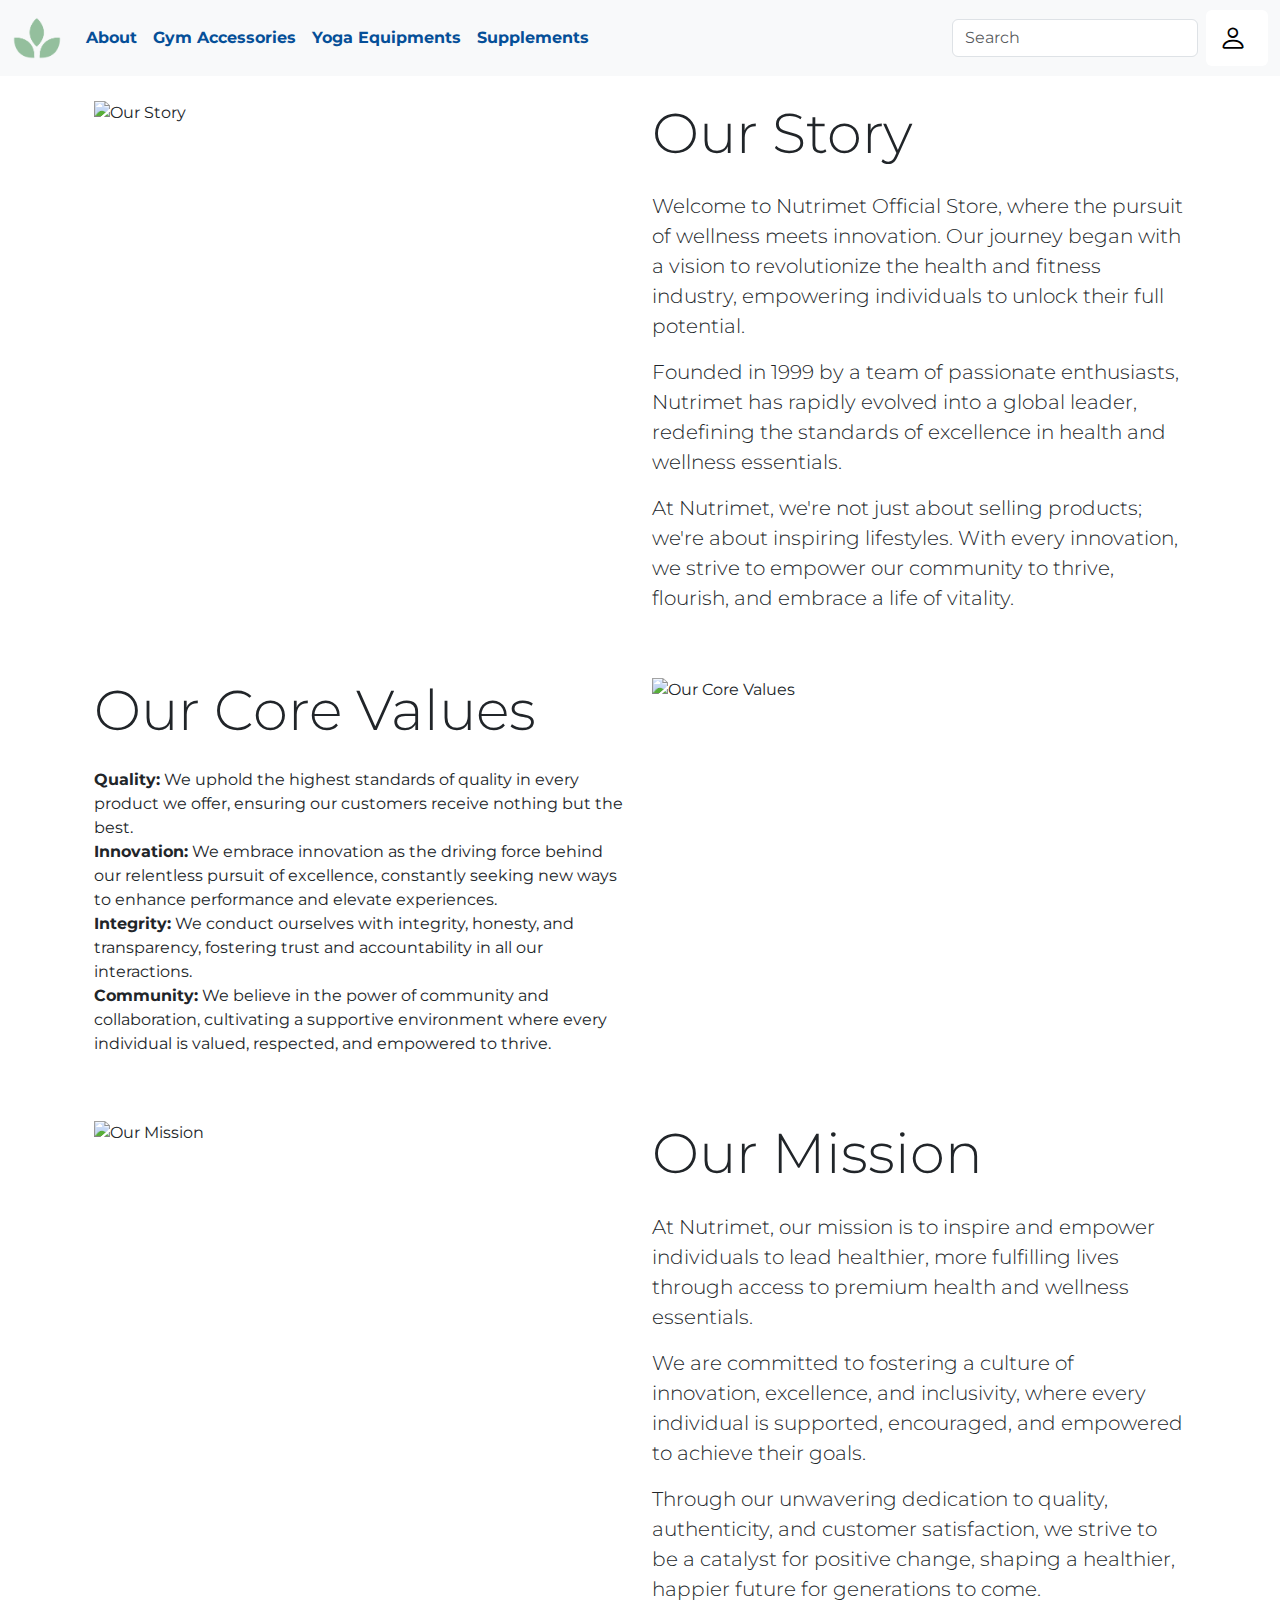
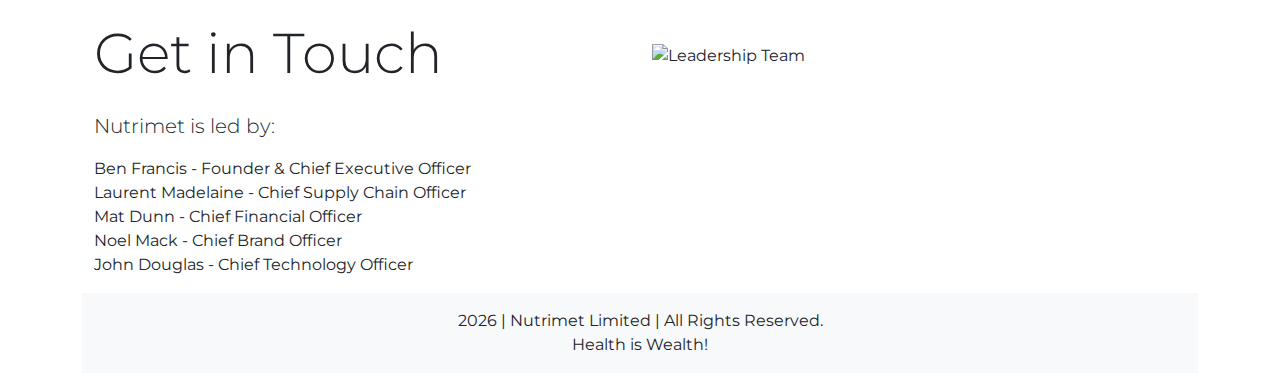
==== commit 3016abf3: "navbar updated" ====
--- a/html/aboutus.html
+++ b/html/aboutus.html
@@ -26,7 +26,7 @@
     <link href="../css/common.css" rel="stylesheet">
     <link href="../css/about.css" rel="stylesheet">
     <!-- External JS -->
-    <!-- <script src="../js/common.js"></script> -->
+    <script src="../js/common.js"></script>
     <script src="../js/about.js"></script>
     <!-- Naming convension:
     IDs - underscore(_)
@@ -36,7 +36,6 @@
 <body>
     
     <!-- Navbar -->
-    <!-- Copy in other pages -->
     <nav class="navbar navbar-expand-lg fixed-top bg-light">
         <div class="container-fluid">
             <a class="navbar-brand active" href="../index.html">
@@ -64,17 +63,17 @@
                         <a class="nav-link w-100" aria-current="page" href="./products.html">Supplements</a>
                     </li>
                 </ul>
-                <form class="d-flex pe-4" role="search">
+                <form class="d-flex" role="search">
                     <input class="form-control me-2" type="search" placeholder="Search" aria-label="Search" id="search_input">
                 </form>
                 <div class="btn-group align-items-center d-flex" role="group" id="nav_icons">
-                    <button type="button" class="btn" id="nav_cart_button">
+                    <!-- <button type="button" class="btn" id="nav_cart_button">
                         <i class="bi bi-cart2 fs-3"></i>
                         <span
                             class="position-absolute top-0 start-90 translate-middle badge rounded-pill bg-danger mt-2"
                             id="cart_items_badge"></span>
                         <a id="nav_cart" class="ps-2 text-decoration-none"></a>
-                    </button>
+                    </button> -->
                     <button type="button" class="btn" id="nav_login_button">
                         <i class="bi bi-person fs-3"></i>
                         <a id="nav_login" class="ps-2 text-decoration-none"></a>
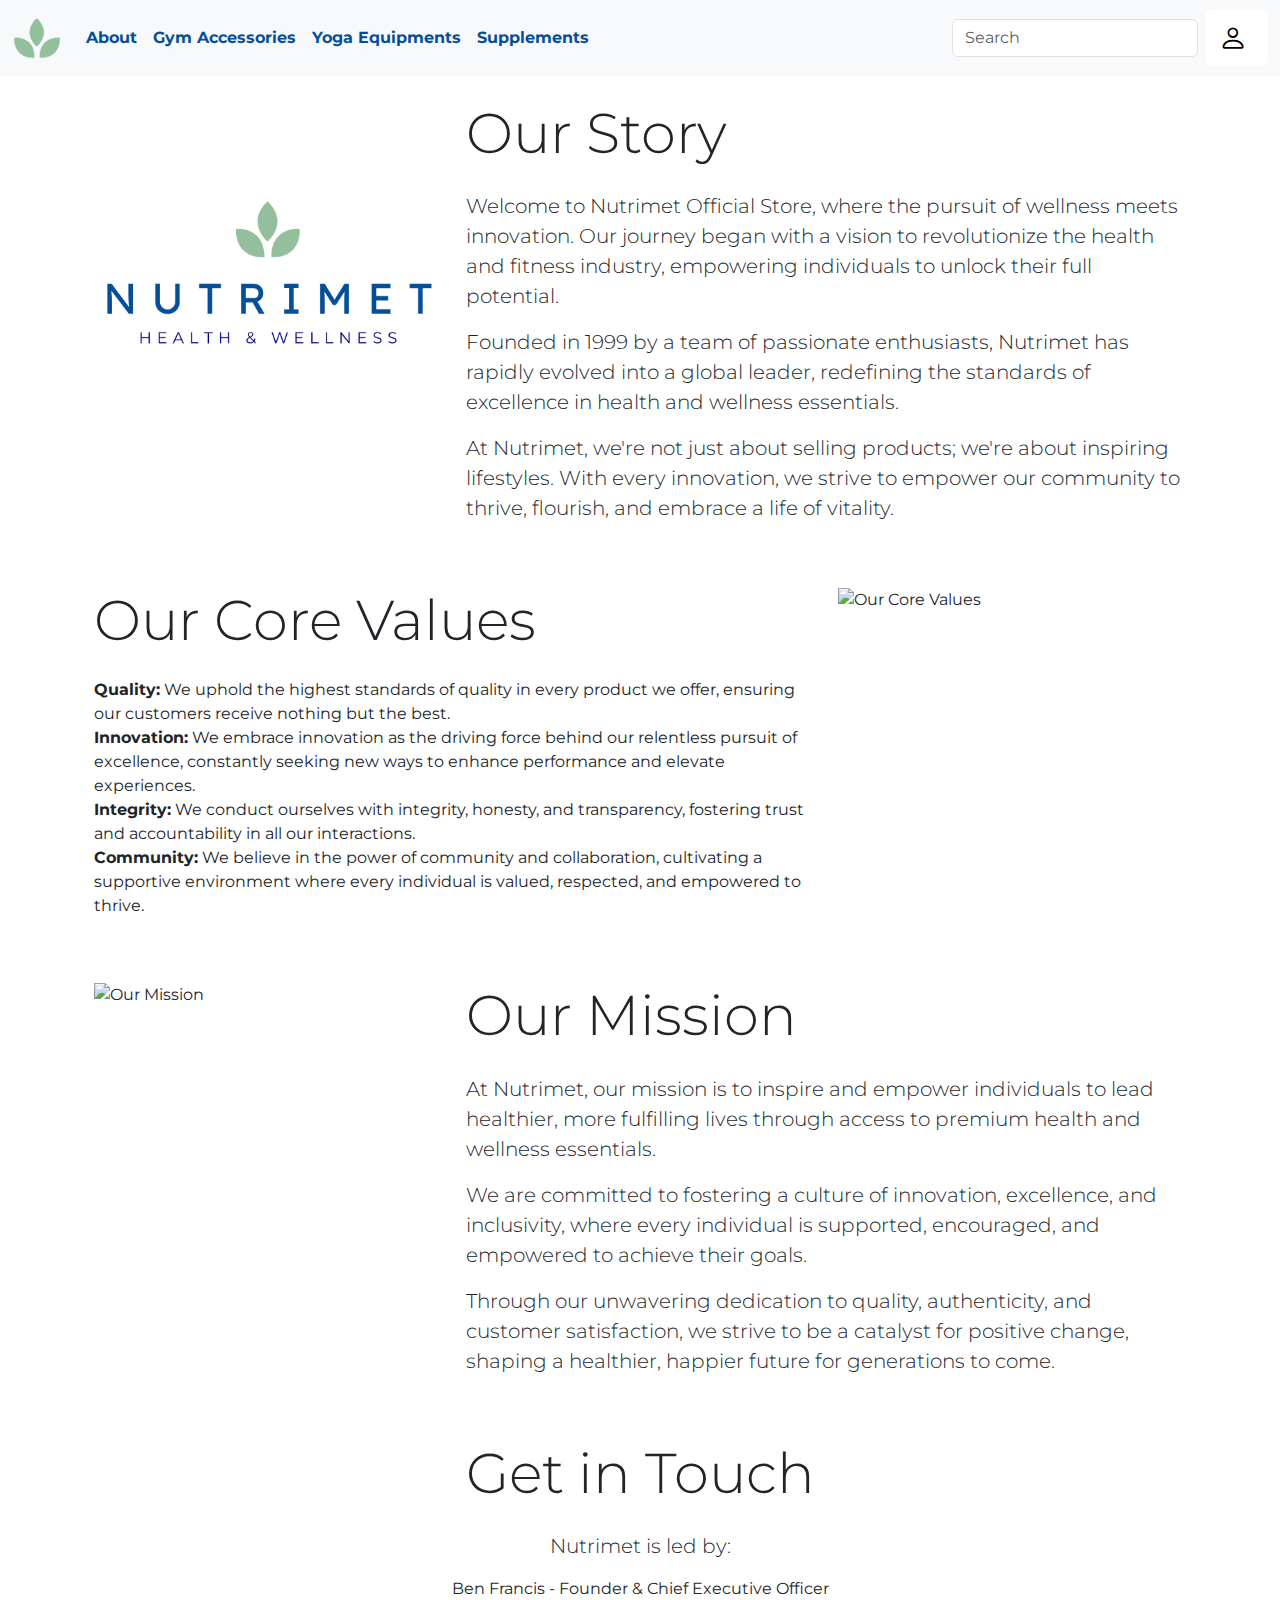
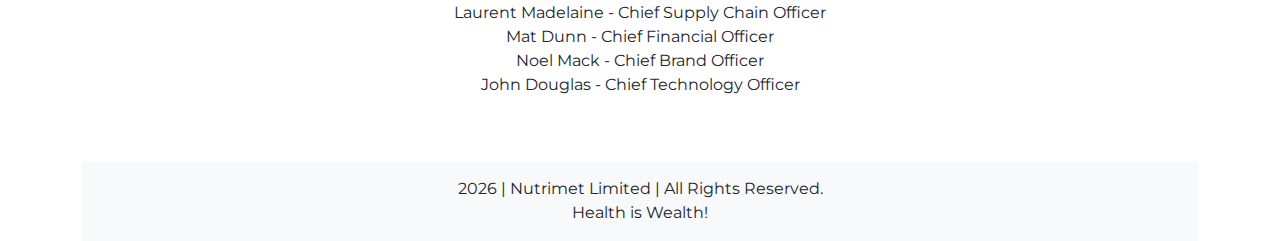
==== commit aa667d5c: "refined about us page UI" ====
--- a/html/aboutus.html
+++ b/html/aboutus.html
@@ -87,10 +87,10 @@
         <section id="about-us" class="container">
             <div class="row" style="margin-top: 100px;">
                 <!-- Our Story -->
-                <div class="col-lg-6">
-                    <img id="leadership-image" src="https://images.stockcake.com/public/f/a/c/fac8655d-a9d8-46b7-82b5-0de3aa9d5f34_large/digital-health-concept-stockcake.jpg" alt="Our Story" class="img-fluid">
+                <div class="col-lg-4">
+                    <img id="leadership-image" src="../media/images/logo/color.png" alt="Our Story" class="img-fluid">
                 </div>
-                <div class="col-lg-6">
+                <div class="col-lg-8">
                     <h2 class="display-4 mb-4">Our Story</h2>
                     <p class="lead">Welcome to Nutrimet Official Store, where the pursuit of wellness meets innovation.
                         Our journey began with a vision to revolutionize the health and fitness industry, empowering
@@ -105,10 +105,10 @@
             </div>
             <div class="row mt-5">
                 <!-- Our Core Values -->
-                <div class="col-lg-6 order-lg-2">
+                <div class="col-lg-4 order-lg-2">
                     <img id="leadership-image" src="https://images.stockcake.com/public/5/6/3/56356fd1-e6df-40ed-9b82-89e39225e809_large/health-supplement-collection-stockcake.jpg" alt="Our Core Values" class="img-fluid">
                 </div>
-                <div class="col-lg-6 order-lg-1">
+                <div class="col-lg-8 order-lg-1">
                     <h2 class="display-4 mb-4">Our Core Values</h2>
                     <ul class="list-unstyled">
                         <li><strong>Quality:</strong> We uphold the highest standards of quality in every product we
@@ -126,10 +126,10 @@
             </div>
             <div class="row mt-5">
                 <!-- Our Mission -->
-                <div class="col-lg-6">
+                <div class="col-lg-4">
                     <img id="leadership-image" src="https://images.stockcake.com/public/0/7/b/07b9e87f-21e8-4404-84c5-8129c5631f24_large/healthy-lifestyle-concept-stockcake.jpg" alt="Our Mission" class="img-fluid">
                 </div>
-                <div class="col-lg-6">
+                <div class="col-lg-8">
                     <h2 class="display-4 mb-4">Our Mission</h2>
                     <p class="lead">At Nutrimet, our mission is to inspire and empower individuals to lead healthier,
                         more fulfilling lives through access to premium health and wellness essentials.</p>
@@ -141,9 +141,8 @@
                 </div>
             </div>
             <!-- Get in Touch -->
-            <div class="row">
-                <div class="col-lg-6">
-                    <h2 class="display-4 mb-4">Get in Touch</h2>
+            <div class="row text-center my-5">
+                <h2 class="display-4 mb-4">Get in Touch</h2>
                     <p class="lead">Nutrimet is led by:</p>
                     <ul class="list-unstyled">
                         <li>Ben Francis - Founder & Chief Executive Officer</li>
@@ -152,11 +151,10 @@
                         <li>Noel Mack - Chief Brand Officer</li>
                         <li>John Douglas - Chief Technology Officer</li>
                     </ul>
-                </div>
-                <div class="col-lg-6">
+                <!-- <div class="col-lg-4">
                     <img id="leadership-image" img src="https://images.stockcake.com/public/4/a/3/4a3f9ee2-159e-45ab-a5a8-49e183a94ef3_large/outdoor-tai-chi-stockcake.jpg" alt="Leadership Team"
                         class="img-fluid mt-4">
-                </div>
+                </div> -->
             </div>
         </section>
         <!-- Footer -->
